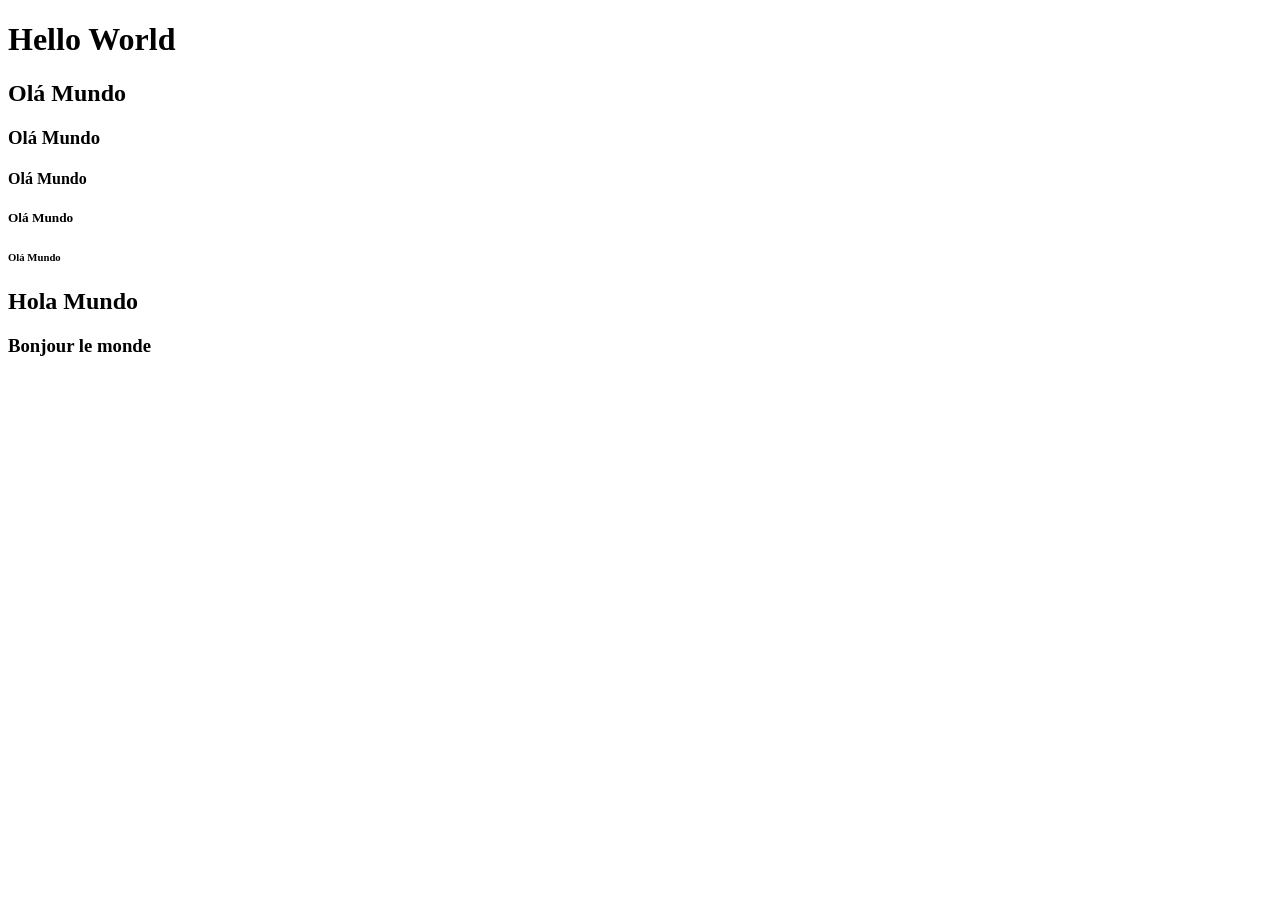
==== index.html @ b9adb3cf "Create index.html" ====
<!DOCTYPE html>
<html lang="pt-BR"> 
    <head>

    </head>
    <body>
        <!-- Comentário -->
        <header>
            <!-- Cabeçalho do site -->
        </header>
        <main>
            <!-- Corpo do site -->
            <h1>Hello World</h1>
            <h2> Olá Mundo </h2>
            <h3> Olá Mundo </h3>
            <h4> Olá Mundo </h4>
            <h5> Olá Mundo </h5>
            <h6> Olá Mundo </h6>
            <div>
                <h2>Hola Mundo</h2>
                <h3>Bonjour le monde</h3>
            </div>

        </main>
        <footer>
            <!-- Rodapé do site -->
        </footer>
    </body>
</html>
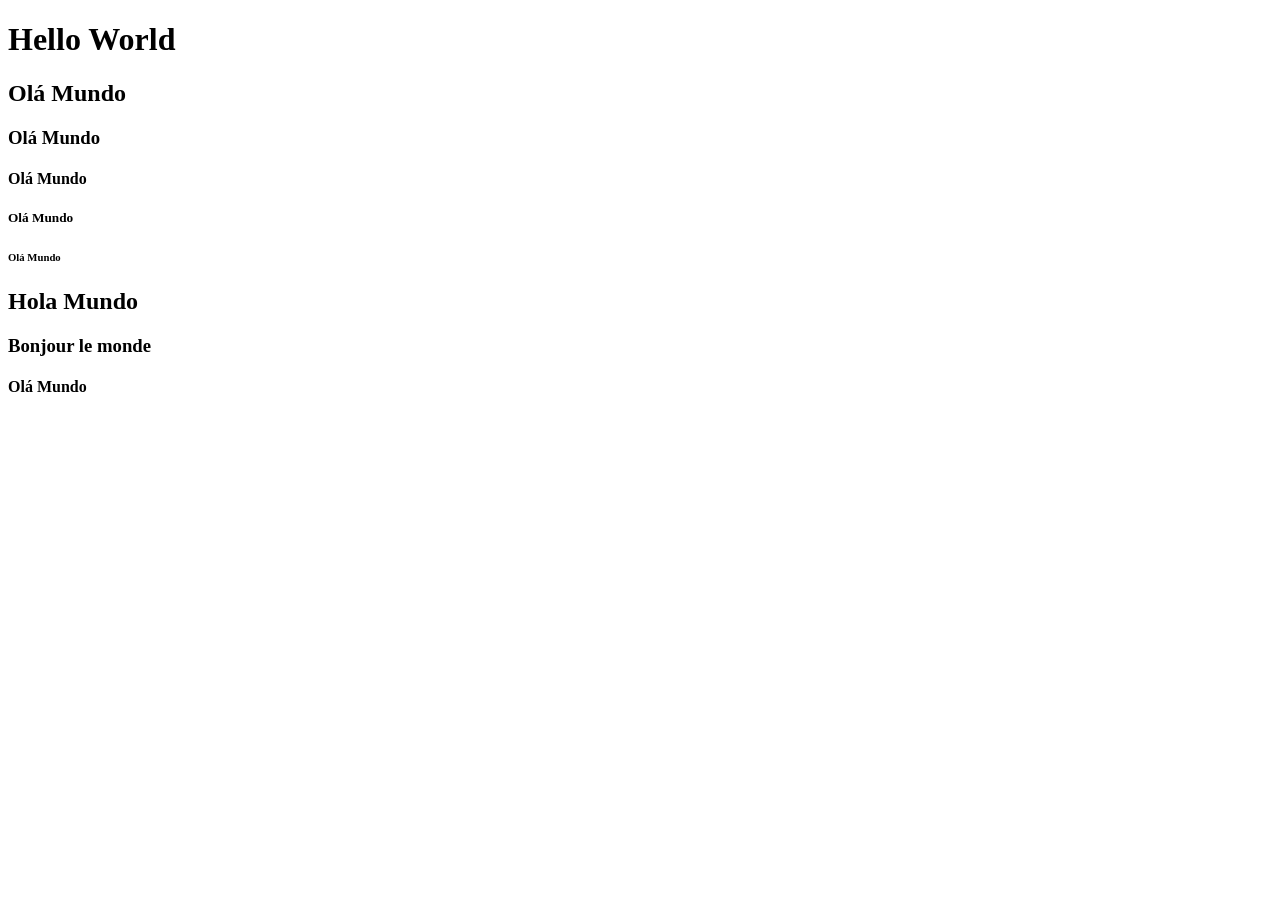
==== commit 8a101c47: "Aula 1" ====
--- a/index.html
+++ b/index.html
@@ -19,6 +19,7 @@
             <div>
                 <h2>Hola Mundo</h2>
                 <h3>Bonjour le monde</h3>
+                <h4>Olá Mundo </h4>
             </div>
 
         </main>
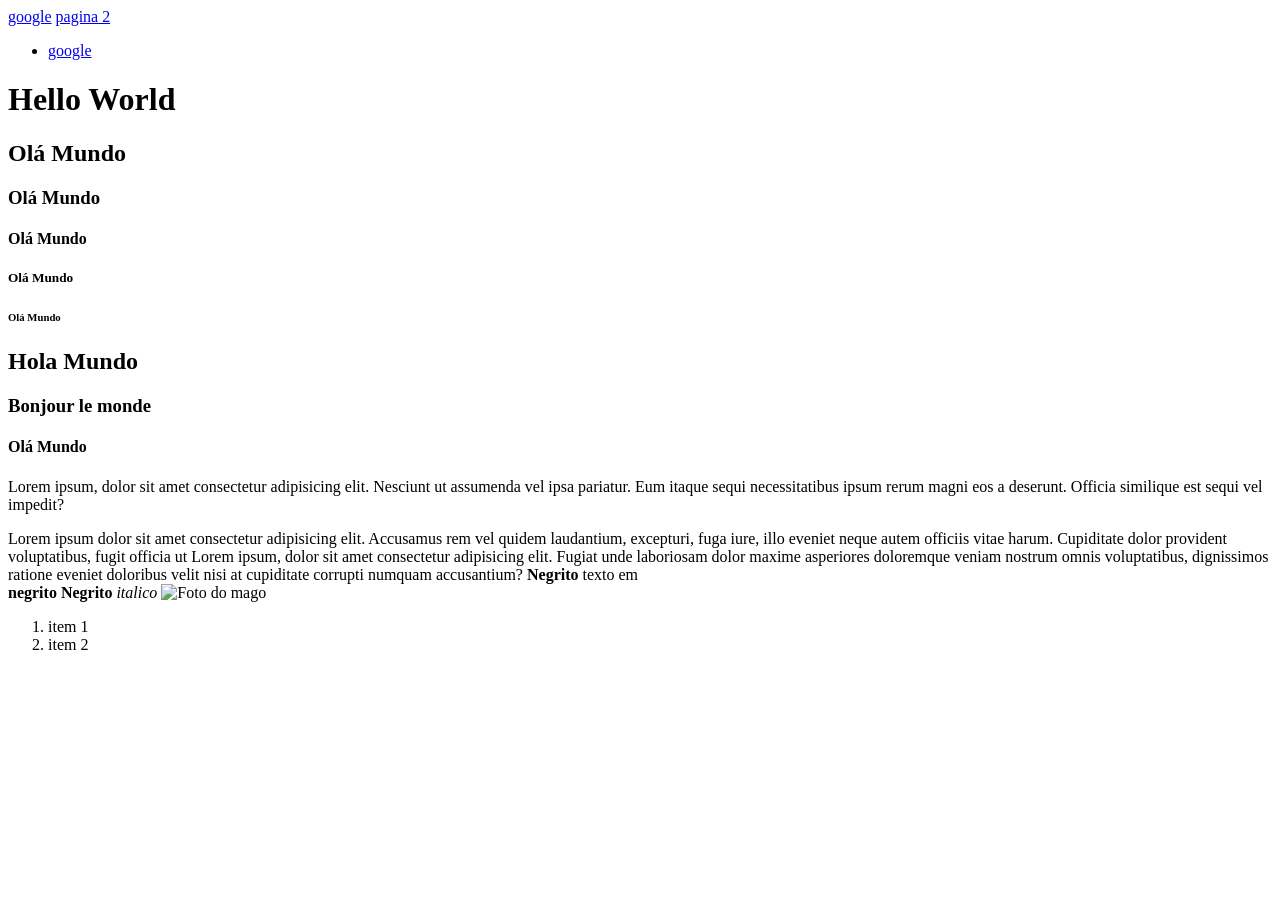
==== commit 4f8d2ce4: "Aula 08/10/25" ====
--- a/index.html
+++ b/index.html
@@ -7,6 +7,21 @@
         <!-- Comentário -->
         <header>
             <!-- Cabeçalho do site -->
+
+            <nav> 
+            <a href="google.com.br">google</a>
+            <a href="pagina2.html">pagina 2</a>
+            </nav>
+            <nav>
+                <ul>
+                    <li><a href="https://google.com.br" target="_blank">google</a></li>
+                
+                </ul>
+
+
+                
+            </nav>
+
         </header>
         <main>
             <!-- Corpo do site -->
@@ -22,7 +37,25 @@
                 <h4>Olá Mundo </h4>
             </div>
 
+            <p>Lorem ipsum, dolor sit amet consectetur adipisicing elit. Nesciunt ut assumenda vel ipsa pariatur. Eum itaque sequi necessitatibus ipsum rerum magni eos a deserunt. Officia similique est sequi vel impedit?</p>
+            <span>Lorem ipsum dolor sit amet consectetur adipisicing elit. Accusamus rem vel quidem laudantium, excepturi, fuga iure, illo eveniet neque autem officiis vitae harum. Cupiditate dolor provident voluptatibus, fugit officia ut</span>
+            <span>Lorem ipsum, dolor sit amet consectetur adipisicing elit. Fugiat unde laboriosam dolor maxime asperiores doloremque veniam nostrum omnis voluptatibus, dignissimos ratione eveniet doloribus velit nisi at cupiditate corrupti numquam accusantium?</span>
+
+            <b>Negrito</b>
+            <span> texto em <br> <b>negrito</b> </span> 
+            <strong>Negrito</strong>
+            <Span> <i>italico</i> </Span>
+
+            <img width="256px" height="256px" src="img/magoo.webp" alt="Foto do mago">
+
+            <ol> 
+                <li>item 1</li>
+                <li>item 2</li>
+            </ol>
+
         </main>
+
+    
         <footer>
             <!-- Rodapé do site -->
         </footer>
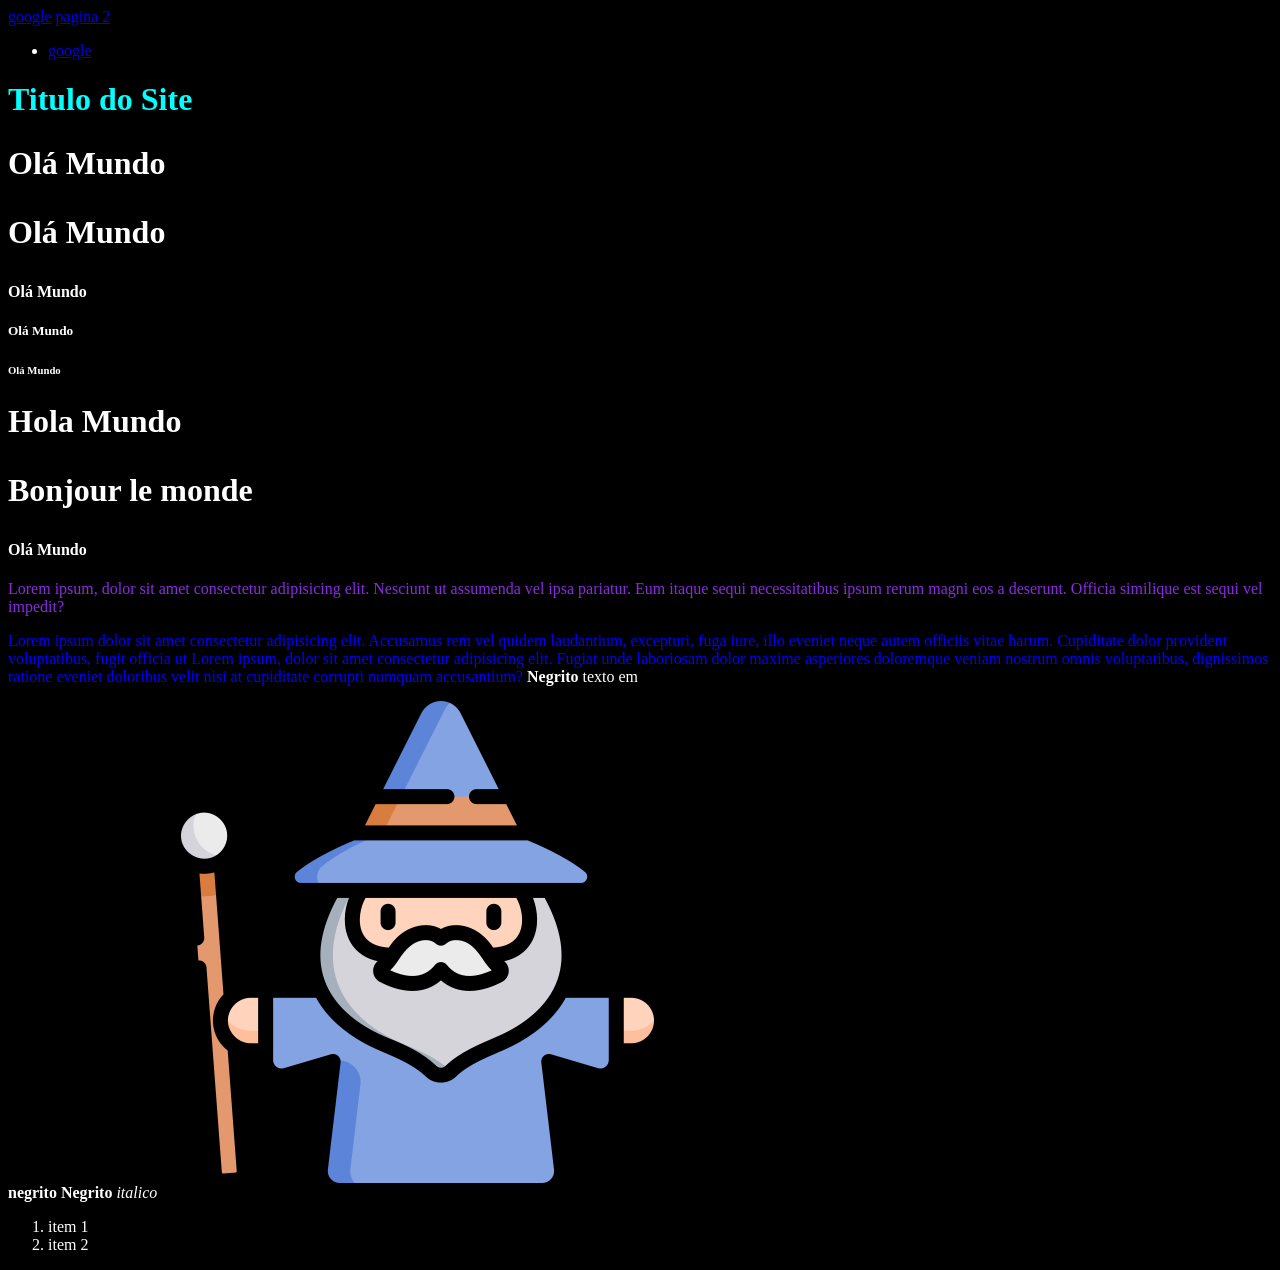
==== commit a989c73a: "Aula 15/10/25" ====
--- a/index.html
+++ b/index.html
@@ -1,9 +1,22 @@
 <!DOCTYPE html>
 <html lang="pt-BR"> 
     <head>
+     <meta charset="UTF-8"> 
+     <meta name="viewport" content="width=device-width, initial-scale=1.0">
 
+     <title>Conteudo Visto em Aula</title>
+    
+     <meta name="description" content="Vai ser a descrição do site">
+     <meta name="keywords" content="curso de programação, curso de programacao"> 
+     <meta name="author" cotent="Allison"> 
+
+     <link rel="stylesheet" href="style.css">
     </head>
+   
+
     <body>
+
+     
         <!-- Comentário -->
         <header>
             <!-- Cabeçalho do site -->
@@ -25,7 +38,7 @@
         </header>
         <main>
             <!-- Corpo do site -->
-            <h1>Hello World</h1>
+            <h1 class=titulo>Titulo do Site</h1>
             <h2> Olá Mundo </h2>
             <h3> Olá Mundo </h3>
             <h4> Olá Mundo </h4>
@@ -37,9 +50,9 @@
                 <h4>Olá Mundo </h4>
             </div>
 
-            <p>Lorem ipsum, dolor sit amet consectetur adipisicing elit. Nesciunt ut assumenda vel ipsa pariatur. Eum itaque sequi necessitatibus ipsum rerum magni eos a deserunt. Officia similique est sequi vel impedit?</p>
-            <span>Lorem ipsum dolor sit amet consectetur adipisicing elit. Accusamus rem vel quidem laudantium, excepturi, fuga iure, illo eveniet neque autem officiis vitae harum. Cupiditate dolor provident voluptatibus, fugit officia ut</span>
-            <span>Lorem ipsum, dolor sit amet consectetur adipisicing elit. Fugiat unde laboriosam dolor maxime asperiores doloremque veniam nostrum omnis voluptatibus, dignissimos ratione eveniet doloribus velit nisi at cupiditate corrupti numquam accusantium?</span>
+            <p id="textoUm">Lorem ipsum, dolor sit amet consectetur adipisicing elit. Nesciunt ut assumenda vel ipsa pariatur. Eum itaque sequi necessitatibus ipsum rerum magni eos a deserunt. Officia similique est sequi vel impedit?</p>
+            <span class="corBlue">Lorem ipsum dolor sit amet consectetur adipisicing elit. Accusamus rem vel quidem laudantium, excepturi, fuga iure, illo eveniet neque autem officiis vitae harum. Cupiditate dolor provident voluptatibus, fugit officia ut</span>
+            <span class="corBlue">Lorem ipsum, dolor sit amet consectetur adipisicing elit. Fugiat unde laboriosam dolor maxime asperiores doloremque veniam nostrum omnis voluptatibus, dignissimos ratione eveniet doloribus velit nisi at cupiditate corrupti numquam accusantium?</span>
 
             <b>Negrito</b>
             <span> texto em <br> <b>negrito</b> </span> 
@@ -48,6 +61,7 @@
 
             <img width="256px" height="256px" src="img/magoo.webp" alt="Foto do mago">
 
+            <div class="tamanhoDiv"> </div>
             <ol> 
                 <li>item 1</li>
                 <li>item 2</li>
--- a/style.css
+++ b/style.css
@@ -0,0 +1,43 @@
+body{
+    background-color: #000;
+color: rgb(255,255,255)
+    
+}
+
+    .titulo{
+    color:aqua
+}
+
+h1{
+    font-size: 32px;
+}
+
+h2{
+    font-size: 2rem;
+}
+
+h3{
+    font-size: 2em;
+}
+
+.corBlue{
+    color: blue
+
+}
+
+.tamanhoDiv{
+    max-width: 40vw;
+}
+
+img{
+    width: 40vw;
+    height: 40vw;
+}
+.fontSize{
+    font-size: 2rem
+
+}
+
+#textoUm{
+    color:blueviolet
+}
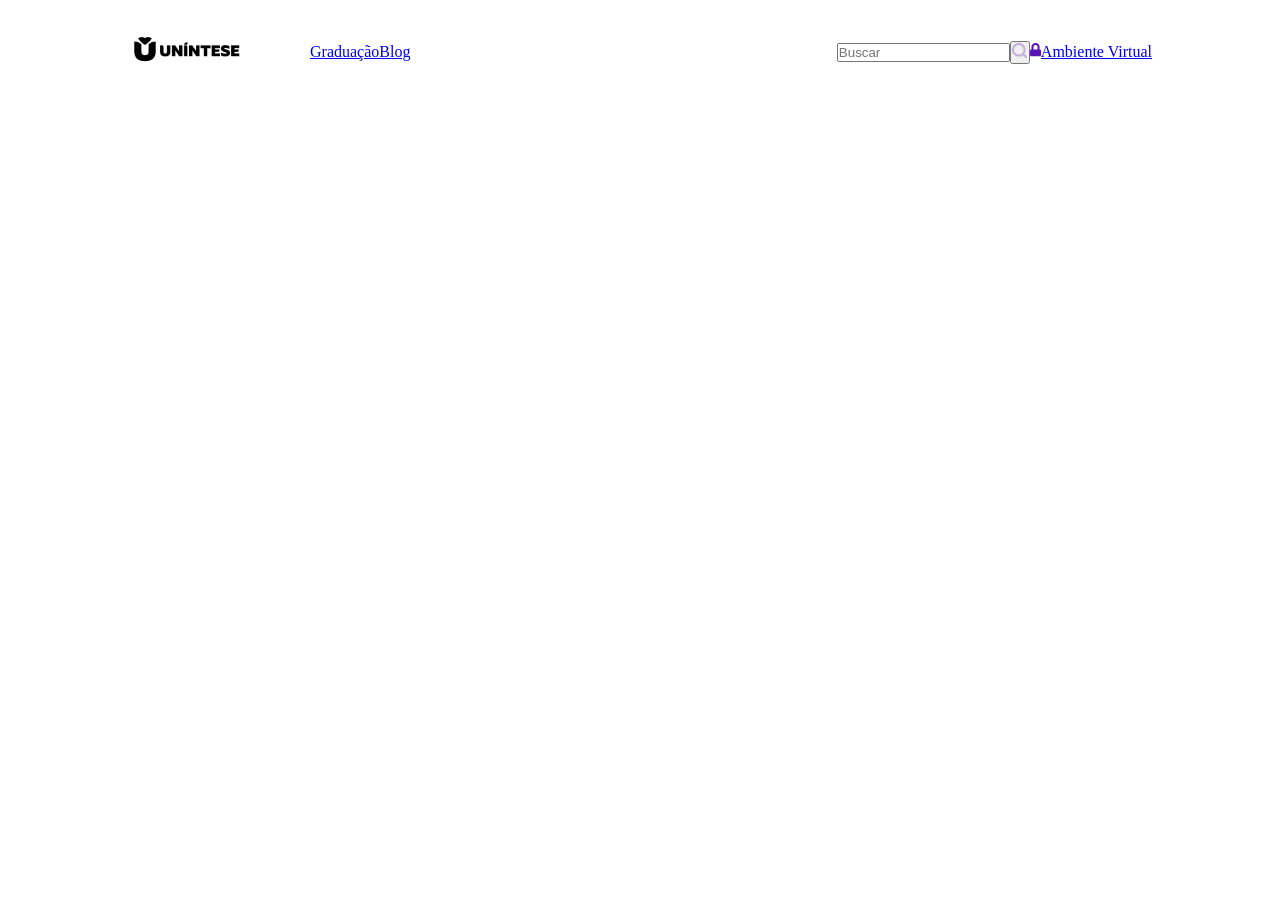
==== commit 948b0668: "Aula 22/10/2025" ====
--- a/index.html
+++ b/index.html
@@ -1,77 +1,29 @@
 <!DOCTYPE html>
-<html lang="pt-BR"> 
-    <head>
-     <meta charset="UTF-8"> 
-     <meta name="viewport" content="width=device-width, initial-scale=1.0">
-
-     <title>Conteudo Visto em Aula</title>
-    
-     <meta name="description" content="Vai ser a descrição do site">
-     <meta name="keywords" content="curso de programação, curso de programacao"> 
-     <meta name="author" cotent="Allison"> 
-
-     <link rel="stylesheet" href="style.css">
-    </head>
-   
-
-    <body>
-
-     
-        <!-- Comentário -->
-        <header>
-            <!-- Cabeçalho do site -->
-
-            <nav> 
-            <a href="google.com.br">google</a>
-            <a href="pagina2.html">pagina 2</a>
-            </nav>
-            <nav>
-                <ul>
-                    <li><a href="https://google.com.br" target="_blank">google</a></li>
-                
-                </ul>
-
-
-                
-            </nav>
-
-        </header>
-        <main>
-            <!-- Corpo do site -->
-            <h1 class=titulo>Titulo do Site</h1>
-            <h2> Olá Mundo </h2>
-            <h3> Olá Mundo </h3>
-            <h4> Olá Mundo </h4>
-            <h5> Olá Mundo </h5>
-            <h6> Olá Mundo </h6>
-            <div>
-                <h2>Hola Mundo</h2>
-                <h3>Bonjour le monde</h3>
-                <h4>Olá Mundo </h4>
+<html lang="pt-br">
+<head>
+    <meta charset="UTF-8">
+    <meta name="viewport" content="width=device-width, initial-scale=1.0">
+    <title>Faculdade.Digital</title>
+    <link rel="stylesheet" href="style.css">
+</head>
+<body>
+   <header>
+        <nav class="flex marginSite">
+            <a href="#"><img src="img/Logo.webp"></a>
+            <div class="flex containerMenuPrincipal">
+                <div class="flex containerBlogGrad">
+                    <a href="#">Graduação</a>
+                    <a href="#">Blog</a>
+                </div>
+                <div class="flex containerBuscarAmb">
+                   <div class="flex containerBuscar">
+                    <input placeholder="Buscar">
+                    <button><img src="img/Lupa.webp"></button>
+                   </div>
+                    <a href="#"><img src="img/cadeado.webp">Ambiente Virtual</a>
+                </div>
             </div>
-
-            <p id="textoUm">Lorem ipsum, dolor sit amet consectetur adipisicing elit. Nesciunt ut assumenda vel ipsa pariatur. Eum itaque sequi necessitatibus ipsum rerum magni eos a deserunt. Officia similique est sequi vel impedit?</p>
-            <span class="corBlue">Lorem ipsum dolor sit amet consectetur adipisicing elit. Accusamus rem vel quidem laudantium, excepturi, fuga iure, illo eveniet neque autem officiis vitae harum. Cupiditate dolor provident voluptatibus, fugit officia ut</span>
-            <span class="corBlue">Lorem ipsum, dolor sit amet consectetur adipisicing elit. Fugiat unde laboriosam dolor maxime asperiores doloremque veniam nostrum omnis voluptatibus, dignissimos ratione eveniet doloribus velit nisi at cupiditate corrupti numquam accusantium?</span>
-
-            <b>Negrito</b>
-            <span> texto em <br> <b>negrito</b> </span> 
-            <strong>Negrito</strong>
-            <Span> <i>italico</i> </Span>
-
-            <img width="256px" height="256px" src="img/magoo.webp" alt="Foto do mago">
-
-            <div class="tamanhoDiv"> </div>
-            <ol> 
-                <li>item 1</li>
-                <li>item 2</li>
-            </ol>
-
-        </main>
-
-    
-        <footer>
-            <!-- Rodapé do site -->
-        </footer>
-    </body>
+        </nav>
+   </header> 
+</body>
 </html>
--- a/style.css
+++ b/style.css
@@ -1,43 +1,23 @@
-body{
-    background-color: #000;
-color: rgb(255,255,255)
-    
+*{
+    margin: 0;
+    padding: 0;
+}
+header{
+    margin-top: 2.5vw;
 }
 
-    .titulo{
-    color:aqua
+.marginSite{
+    margin: 0 10vw; 
+}
+.flex{
+    display: flex;
+    align-items: center;
+}
+/*Header*/
+.containerMenuPrincipal{
+    margin-left: 5vw;
+    justify-content: space-between;
+    width: 100%;
 }
 
-h1{
-    font-size: 32px;
-}
-
-h2{
-    font-size: 2rem;
-}
-
-h3{
-    font-size: 2em;
-}
-
-.corBlue{
-    color: blue
-
-}
-
-.tamanhoDiv{
-    max-width: 40vw;
-}
-
-img{
-    width: 40vw;
-    height: 40vw;
-}
-.fontSize{
-    font-size: 2rem
-
-}
-
-#textoUm{
-    color:blueviolet
-}
+/*Fim Header*/
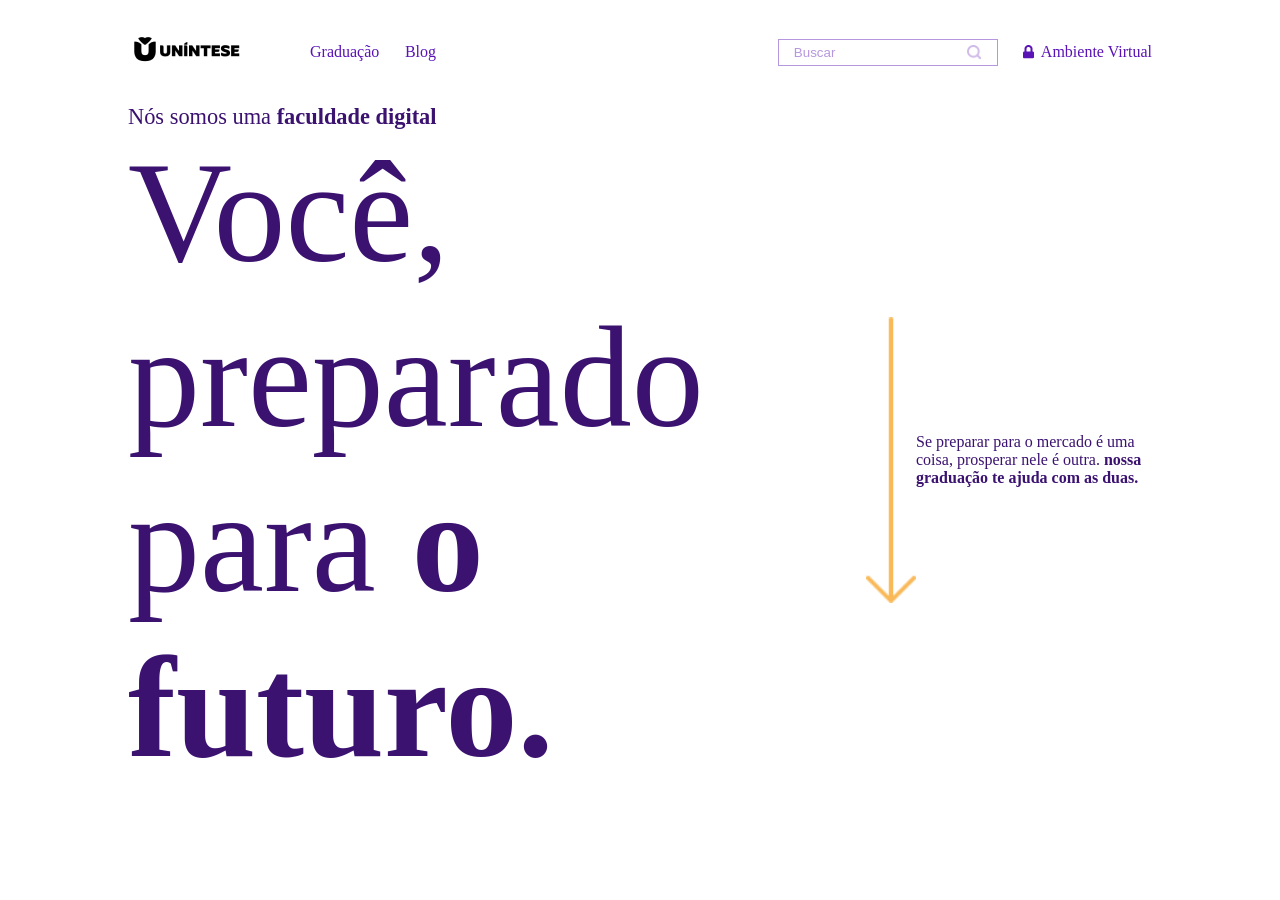
==== commit d8921e71: "Aula 29/10/25" ====
--- a/index.html
+++ b/index.html
@@ -20,10 +20,21 @@
                     <input placeholder="Buscar">
                     <button><img src="img/Lupa.webp"></button>
                    </div>
-                    <a href="#"><img src="img/cadeado.webp">Ambiente Virtual</a>
+                    <a class="flex"  href="#"><img src="img/cadeado.webp">Ambiente Virtual</a>
                 </div>
             </div>
         </nav>
    </header> 
+    
+   <main>
+        <section class="marginSite">
+            <h1>Nós somos uma <b>faculdade digital</b> </h1>
+            <div class="flex containerApresentacao">
+                <h2>Você, preparado para <b>o futuro.</b> </h2>
+                <img src="img/Seta.webp" alt="seta amarela, apontando para baixo">
+                <p>Se preparar para o mercado é uma coisa, prosperar nele é outra. <b>nossa graduação te ajuda com as duas.</b></p>
+            </div>
+        </section>
+   </main>
 </body>
 </html>
--- a/style.css
+++ b/style.css
@@ -1,18 +1,36 @@
+:root{
+  --cor-texto-link: #5A13B4;
+  --cor-titulo: #3B1270;
+ --cor-texto-destaque: #8E35FF;
+  
+ --cor-buscar: #5913b470;
+ 
+ --cor-fundo-escolha-curso: #3B1270;
+  --cor-fundo-inscreva-se: #8E35FF;
+
+}
+
 *{
     margin: 0;
     padding: 0;
+    box-sizing: border-box;
 }
-header{
-    margin-top: 2.5vw;
+
+
+a{
+    color: var(--cor-texto-link);
+    text-decoration: none;
 }
 
 .marginSite{
-    margin: 0 10vw; 
+    margin: 2.5vw 10vw; 
 }
+
 .flex{
     display: flex;
-    align-items: center;
+    align-items: center; 
 }
+
 /*Header*/
 .containerMenuPrincipal{
     margin-left: 5vw;
@@ -20,4 +38,72 @@
     width: 100%;
 }
 
-/*Fim Header*/+.containerBlogGrad, .containerBuscarAmb{
+    gap: 2vw;
+}
+
+.containerBuscar{
+  border: 1px, solid, var(--cor-buscar);
+  padding: 5px 15px;
+  min-width: 220px;
+  justify-content: space-between;
+}
+
+.containerBuscar input{
+    border: none;
+    color: var(--cor-titulo);
+}
+
+.containerBuscar input:focus{
+    outline: none;
+}
+
+.containerBuscar input::placeholder{
+    color: var(--cor-buscar);
+}
+
+.containerBuscar button{
+    background-color: transparent;
+    border: none;
+    width: 15px;
+    height: 15px;
+}
+
+.containerBuscar button img{
+    width: 100%;
+}
+
+.containerBuscarAmb a{
+    gap: 0.5vw;
+
+}
+/*Fim Header*/
+
+/*Apresentação (Titulo)*/
+h1{
+    color: var(--cor-titulo);
+    font-weight: 400;
+    font-size: 1.4rem;
+}
+
+.containerApresentacao{
+     align-self: end;
+     justify-content: space-between;
+}
+
+.containerApresentacao h2{
+    color: var(--cor-titulo);
+    font-weight: 400;
+    font-size: 9rem;
+    max-width: 950px;
+}
+
+.containerApresentacao img{
+     min-width: 50px;
+
+}
+
+.containerApresentacao p{
+    color: var(--cor-titulo);
+    max-width: 236px;
+}
